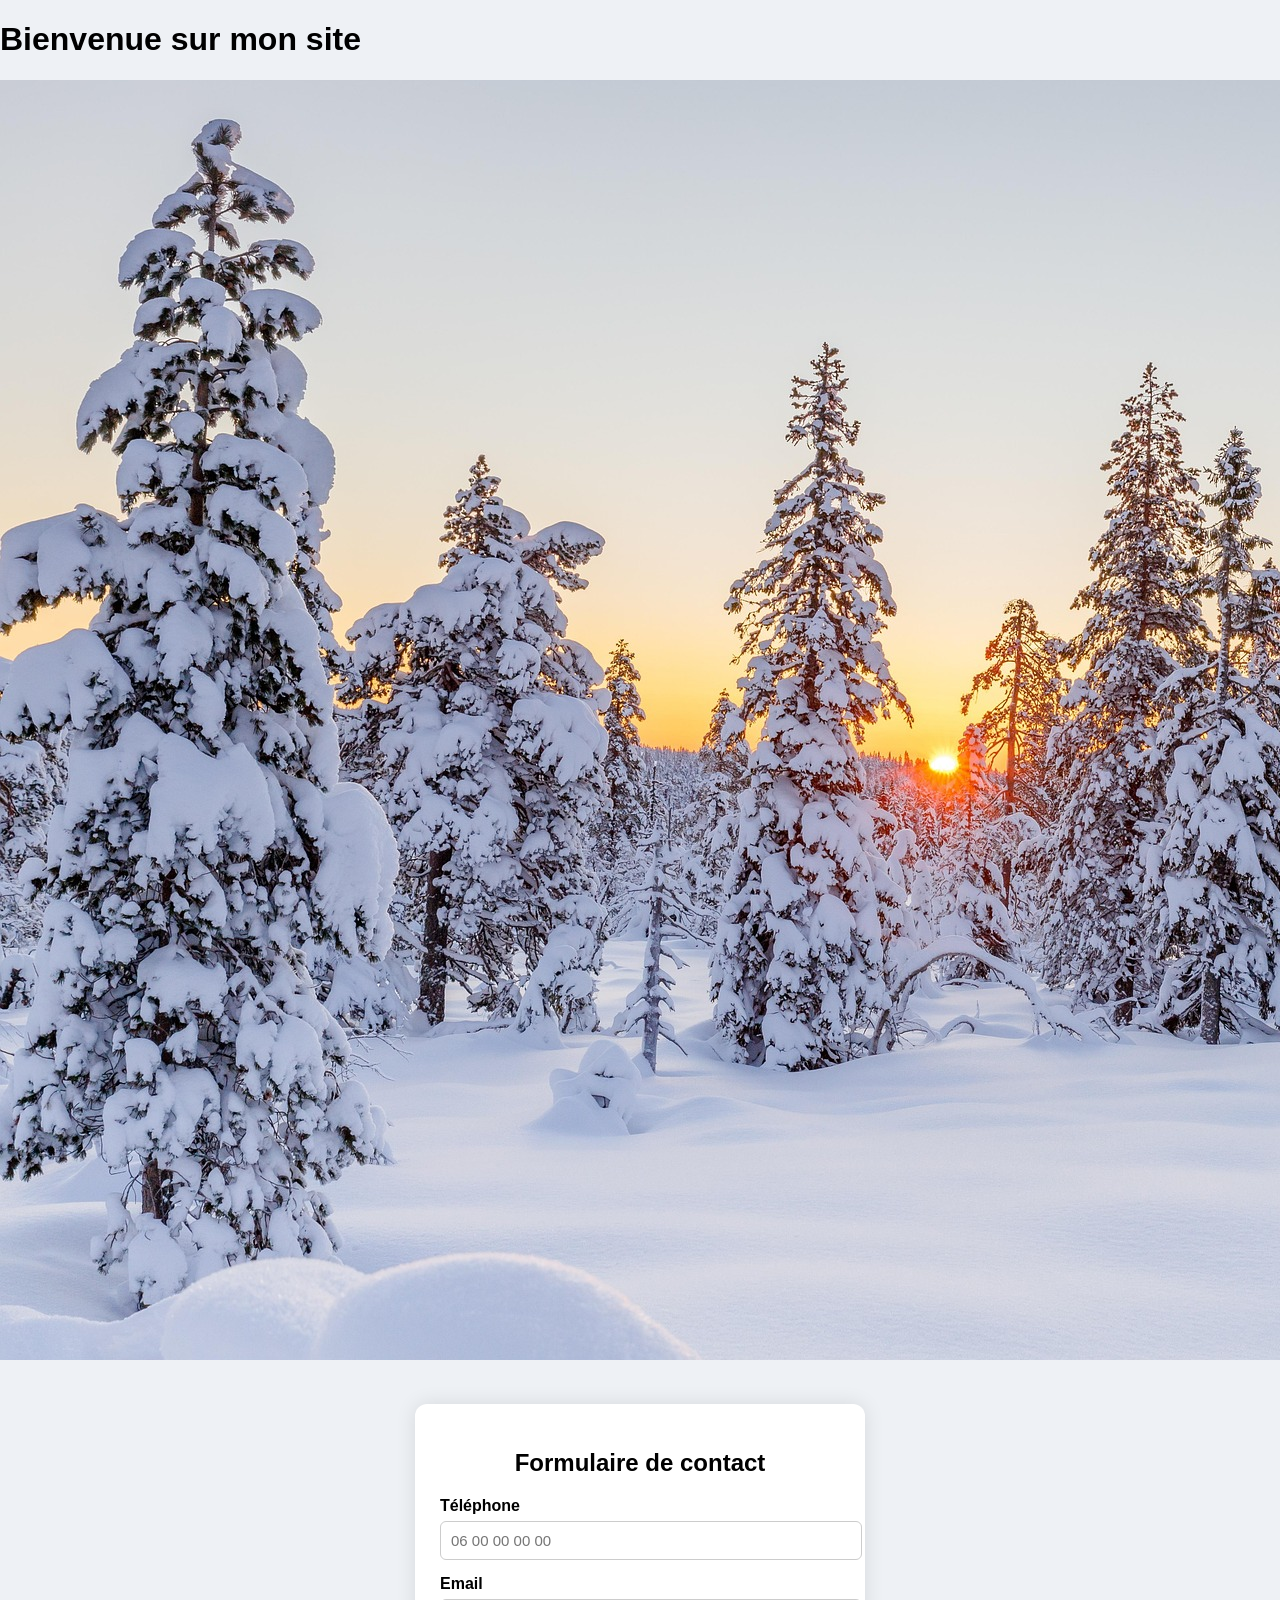
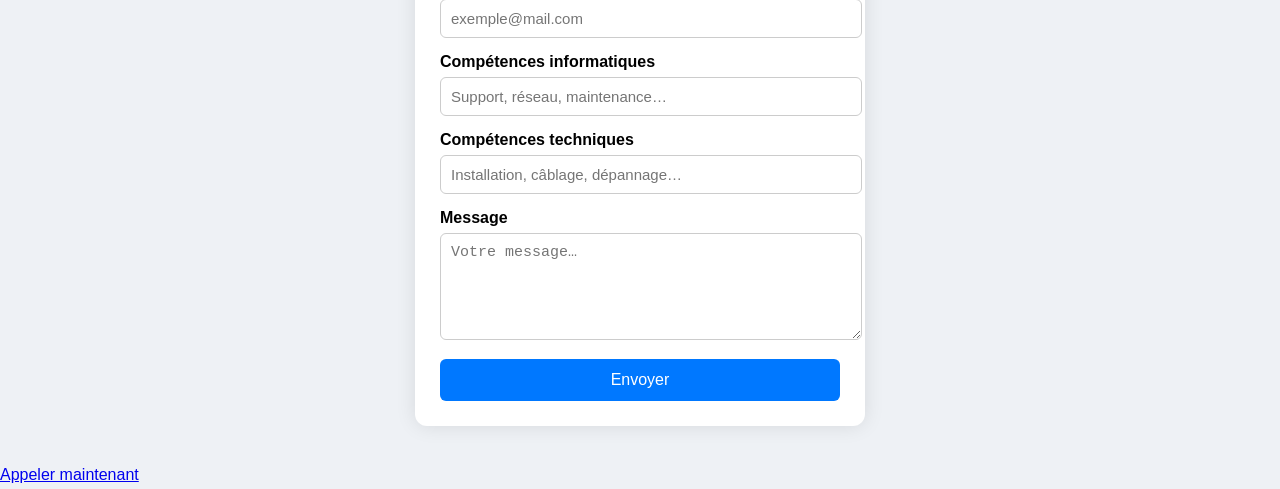
==== index.html @ 2528e54f "Add files via upload" ====
<!DOCTYPE html>
<html lang="fr">
<head>
    <meta charset="UTF-8">
    <meta name="viewport" content="width=device-width, initial-scale=1.0">
    <title>Mon site web</title>

    <!-- Lien vers ton CSS -->
    <link rel="stylesheet" href="style.css">
</head>

<body>

    <!-- HEADER -->
    <header>
        <div class="principale">
            <h1>Bienvenue sur mon site</h1>

            <!-- Image centrée -->
            <img src="2026.jpg" alt="Image du site" class="centre">
        </div>
    </header>

    <!-- FORMULAIRE COMPLET -->
    <section class="formulaire">
        <h2>Formulaire de contact</h2>

        <form action="#" method="post">

            <div class="champ">
                <label for="tel">Téléphone</label>
                <input type="tel" id="tel" name="tel" placeholder="06 00 00 00 00" required>
            </div>

            <div class="champ">
                <label for="email">Email</label>
                <input type="email" id="email" name="email" placeholder="exemple@mail.com" required>
            </div>

            <div class="champ">
                <label for="info">Compétences informatiques</label>
                <input type="text" id="info" name="info" placeholder="Support, réseau, maintenance…" required>
            </div>

            <div class="champ">
                <label for="tech">Compétences techniques</label>
                <input type="text" id="tech" name="tech" placeholder="Installation, câblage, dépannage…" required>
            </div>

            <div class="champ">
                <label for="message">Message</label>
                <textarea id="message" name="message" placeholder="Votre message…" rows="5" required></textarea>
            </div>

            <button type="submit" class="btn">Envoyer</button>

        </form>
    </section>

</body>
</html>
<form action="#" method="get">
<a href="tel:0782192210">Appeler maintenant</a>
---- style.css ----
body {
    margin: 0;
    padding: 0;
    font-family: Arial, sans-serif;
    background: #eef1f5;
}

/* Header */
.top {
    text-align: center;
    padding: 40px 20px;
    background: #0078ff;
    color: white;
}

.top h1 {
    margin: 0;
    font-size: 40px;
}

.top p {
    margin-top: 10px;
    font-size: 18px;
}

/* Formulaire */
.formulaire {
    width: 400px;
    margin: 40px auto;
    background: white;
    padding: 25px;
    border-radius: 12px;
    box-shadow: 0 0 20px rgba(0,0,0,0.1);
}

.formulaire h2 {
    text-align: center;
    margin-bottom: 20px;
}

.champ {
    margin-bottom: 15px;
}

label {
    display: block;
    font-weight: bold;
    margin-bottom: 6px;
}

input, textarea {
    width: 100%;
    padding: 10px;
    border: 1px solid #ccc;
    border-radius: 6px;
    font-size: 15px;
}

.btn {
    width: 100%;
    padding: 12px;
    background: #0078ff;
    color: white;
    border: none;
    border-radius: 6px;
    font-size: 16px;
    cursor: pointer;
}

.btn:hover {
    background: #005fcc;
}
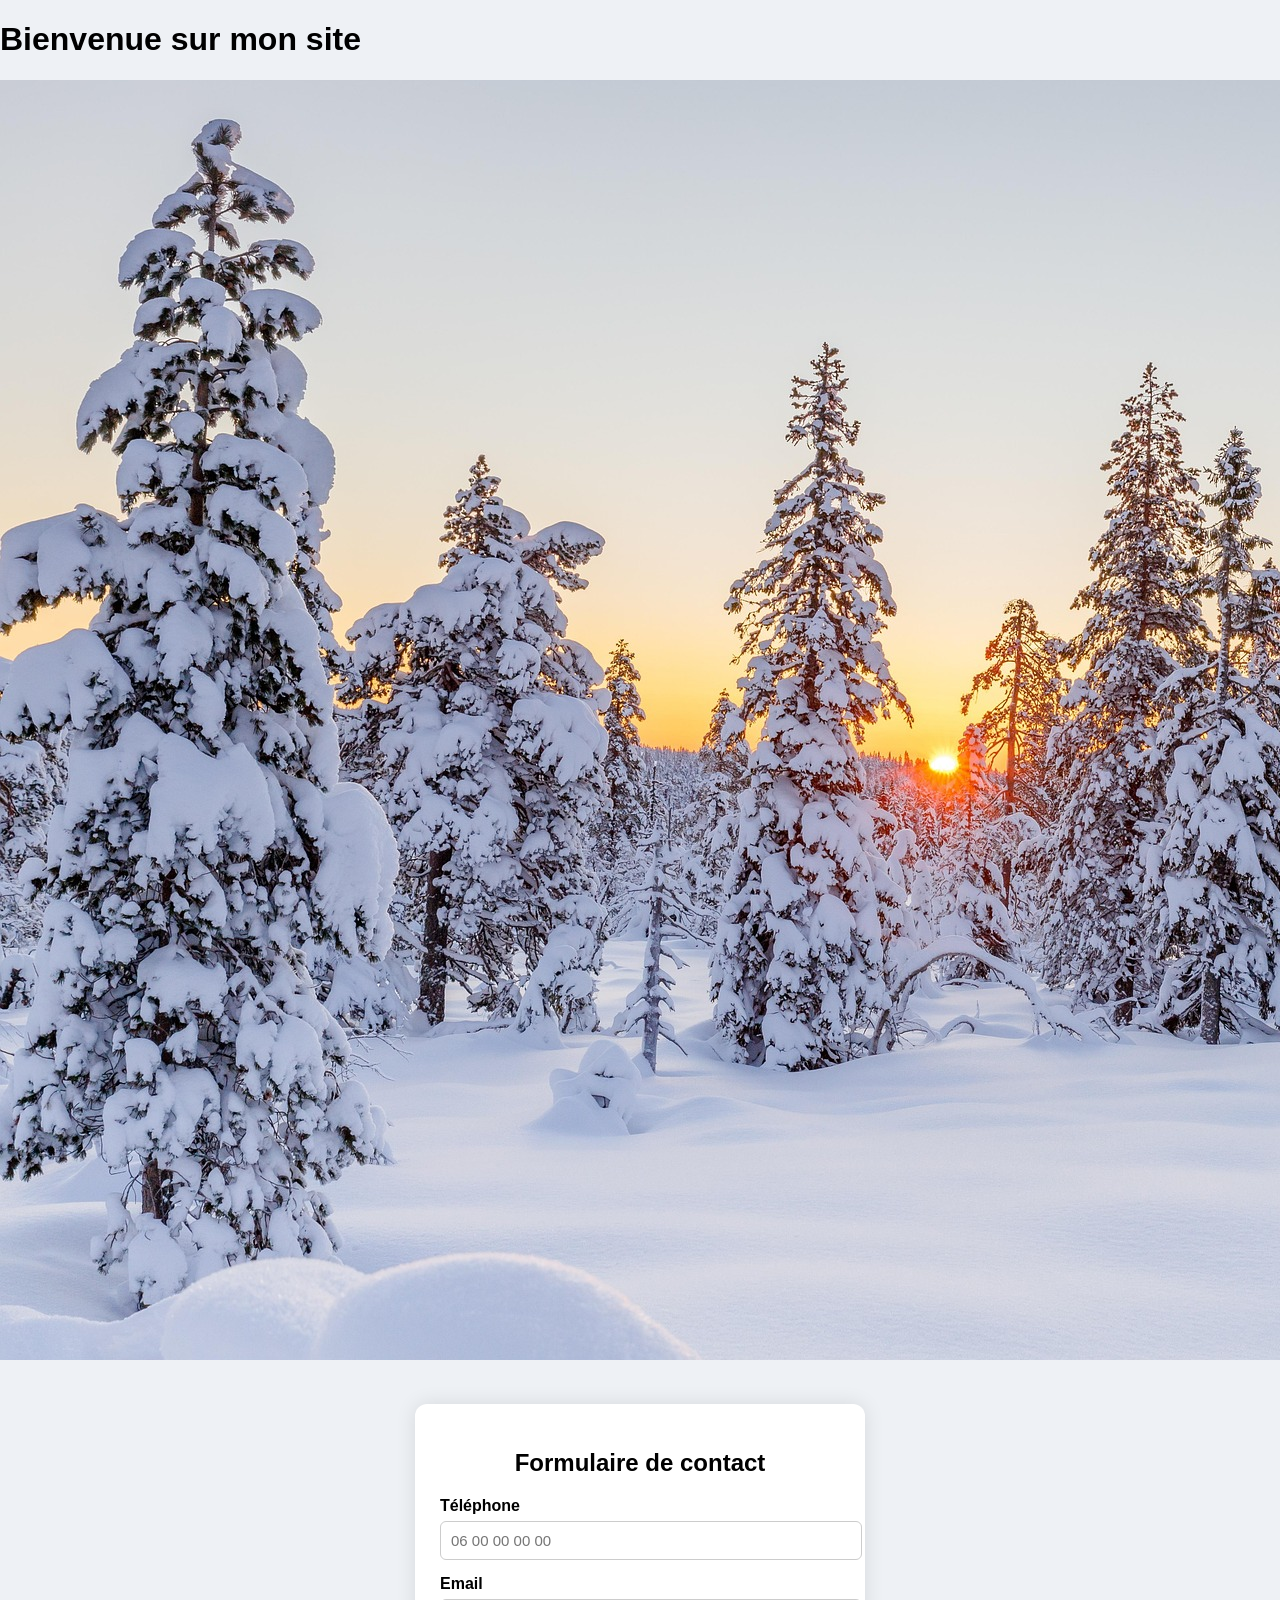
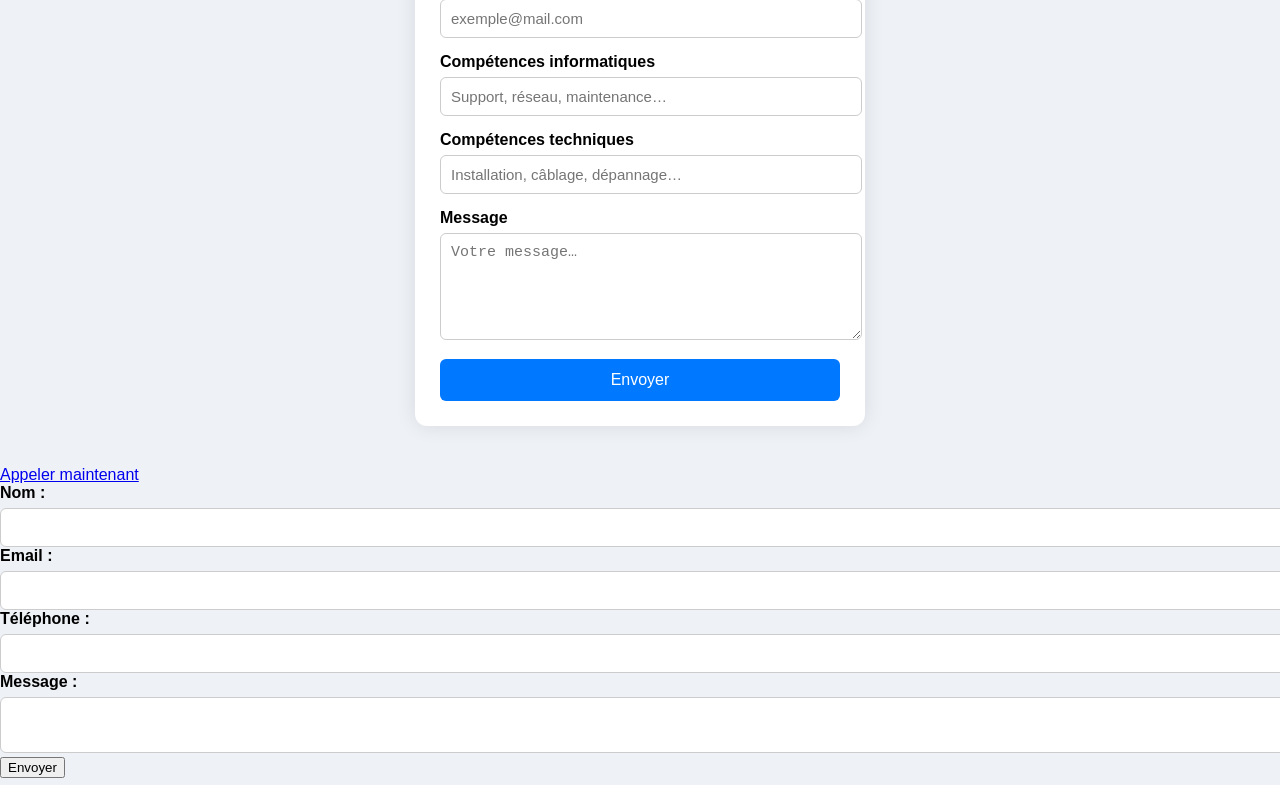
==== commit e19b7837: "Add files via upload" ====
--- a/index.html
+++ b/index.html
@@ -62,3 +62,18 @@
 <form action="#" method="get">
 <a href="tel:0782192210">Appeler maintenant</a>
 
+<form action="https://https://formspree.io/f/xljrlanp" method="POST">
+    <label for="nom">Nom :</label>
+    <input type="text" id="nom" name="nom" required>
+
+    <label for="email">Email :</label>
+    <input type="email" id="email" name="email" required>
+
+    <label for="telephone">Téléphone :</label>
+    <input type="tel" id="telephone" name="telephone" required>
+
+    <label for="message">Message :</label>
+    <textarea id="message" name="message" required></textarea>
+
+    <button type="submit">Envoyer</button>
+</form>
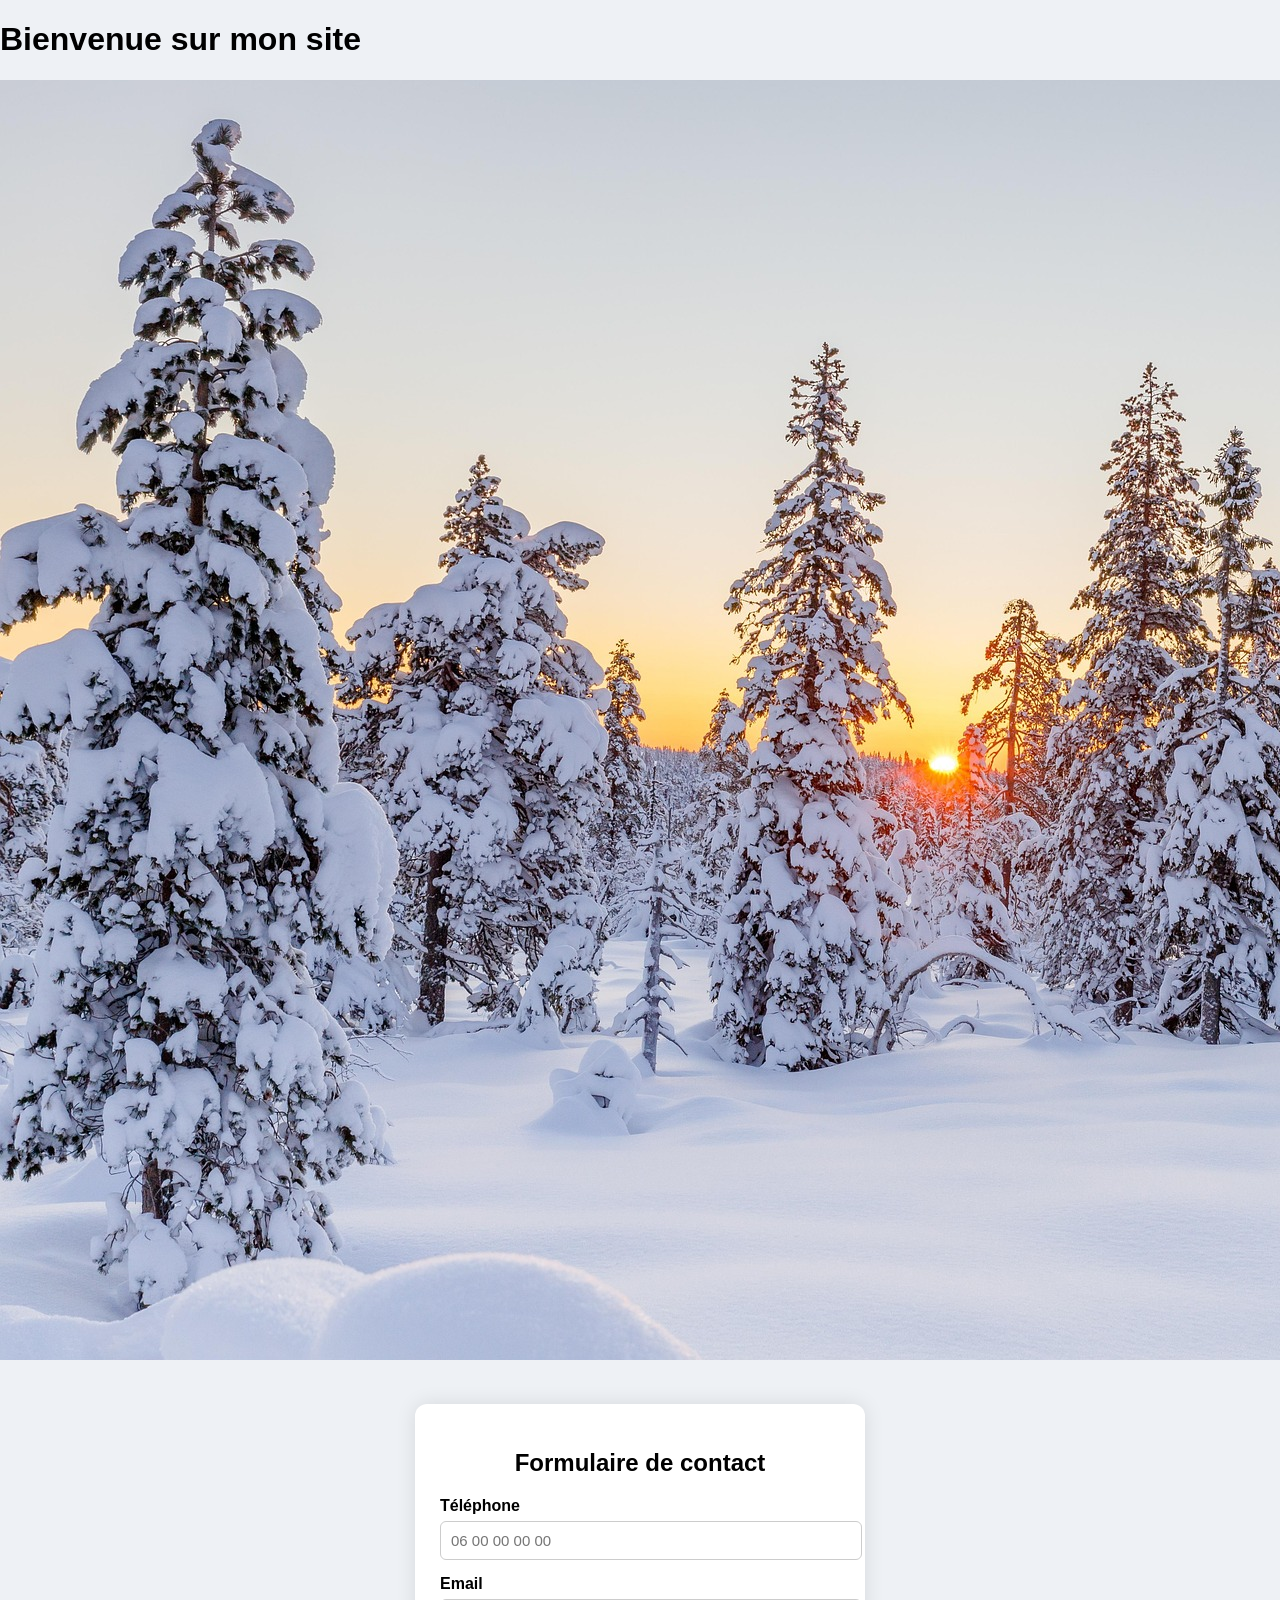
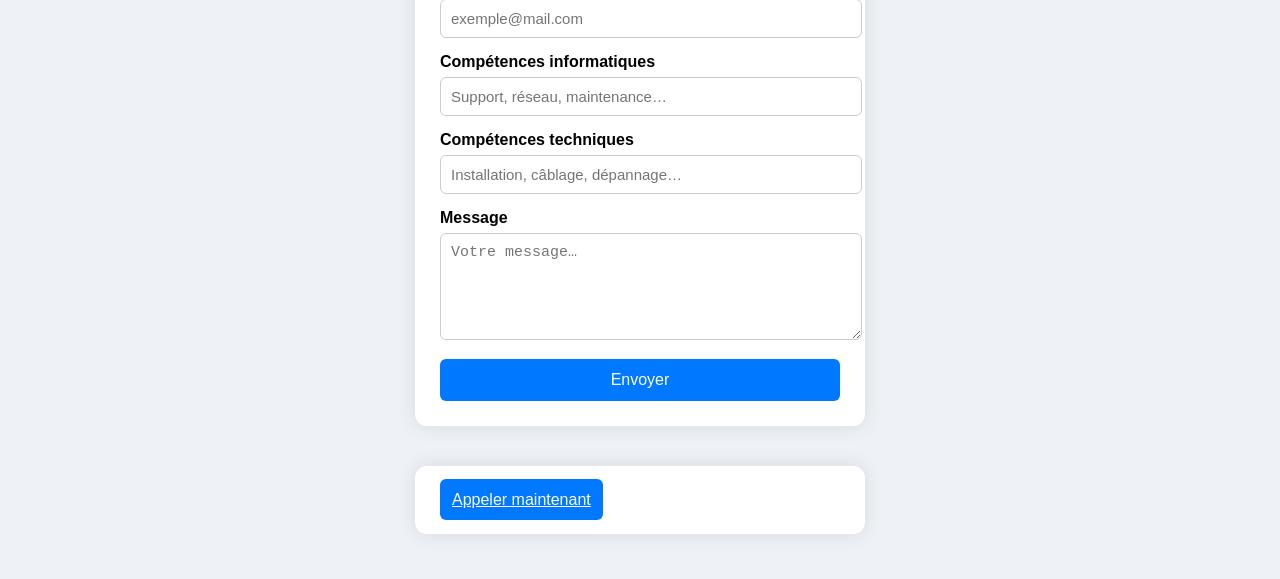
==== commit 7f799bd0: "Add files via upload" ====
--- a/index.html
+++ b/index.html
@@ -5,7 +5,6 @@
     <meta name="viewport" content="width=device-width, initial-scale=1.0">
     <title>Mon site web</title>
 
-    <!-- Lien vers ton CSS -->
     <link rel="stylesheet" href="style.css">
 </head>
 
@@ -16,7 +15,6 @@
         <div class="principale">
             <h1>Bienvenue sur mon site</h1>
 
-            <!-- Image centrée -->
             <img src="2026.jpg" alt="Image du site" class="centre">
         </div>
     </header>
@@ -25,7 +23,7 @@
     <section class="formulaire">
         <h2>Formulaire de contact</h2>
 
-        <form action="#" method="post">
+        <form action="https://formspree.io/f/xljrlanp" method="POST">
 
             <div class="champ">
                 <label for="tel">Téléphone</label>
@@ -57,23 +55,10 @@
         </form>
     </section>
 
+    <!-- BOUTON APPELER -->
+    <section class="formulaire">
+        <a href="tel:0782192210" class="btn">Appeler maintenant</a>
+    </section>
+
 </body>
 </html>
-<form action="#" method="get">
-<a href="tel:0782192210">Appeler maintenant</a>
-
-<form action="https://https://formspree.io/f/xljrlanp" method="POST">
-    <label for="nom">Nom :</label>
-    <input type="text" id="nom" name="nom" required>
-
-    <label for="email">Email :</label>
-    <input type="email" id="email" name="email" required>
-
-    <label for="telephone">Téléphone :</label>
-    <input type="tel" id="telephone" name="telephone" required>
-
-    <label for="message">Message :</label>
-    <textarea id="message" name="message" required></textarea>
-
-    <button type="submit">Envoyer</button>
-</form>
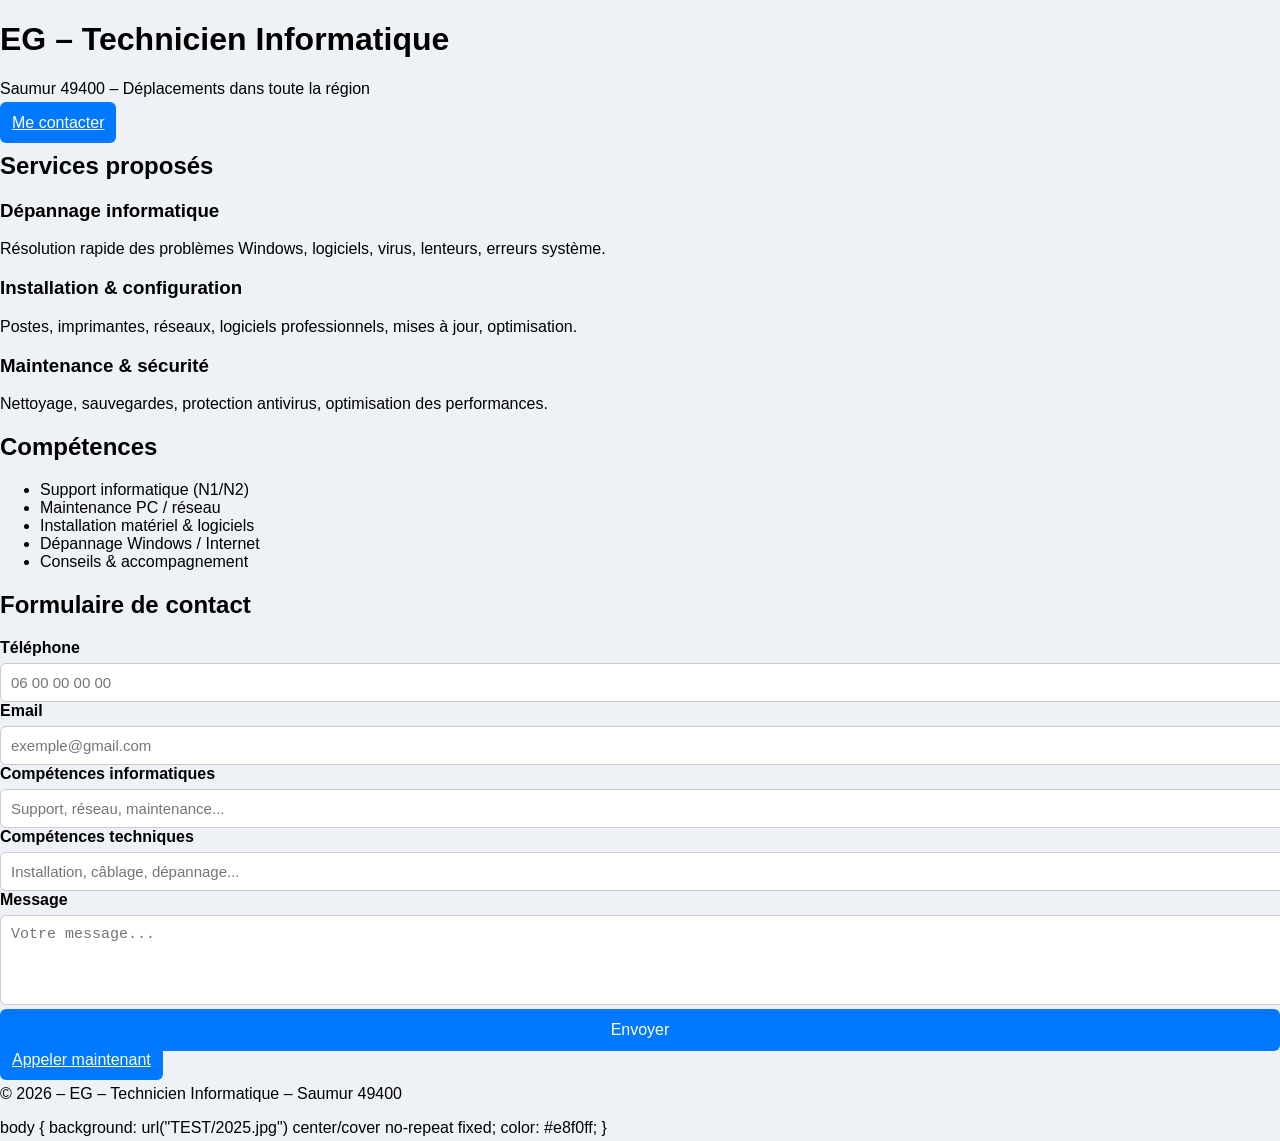
==== commit 4e92ace4: "Add files via upload" ====
--- a/index.html
+++ b/index.html
@@ -3,62 +3,96 @@
 <head>
     <meta charset="UTF-8">
     <meta name="viewport" content="width=device-width, initial-scale=1.0">
-    <title>Mon site web</title>
-
+    <title>EG – Technicien Informatique à Saumur 49400</title>
     <link rel="stylesheet" href="style.css">
 </head>
-
 <body>
 
-    <!-- HEADER -->
-    <header>
-        <div class="principale">
-            <h1>Bienvenue sur mon site</h1>
+    <header class="hero">
+        <div class="hero-bg"></div>
 
-            <img src="2026.jpg" alt="Image du site" class="centre">
-        </div>
+        <h1>EG – Technicien Informatique</h1>
+        <p>Saumur 49400 – Déplacements dans toute la région</p>
+        <a href="#contact" class="btn primary">Me contacter</a>
     </header>
 
-    <!-- FORMULAIRE COMPLET -->
-    <section class="formulaire">
+    <section class="services">
+        <h2>Services proposés</h2>
+
+        <div class="cards">
+
+            <div class="card">
+                <h3>Dépannage informatique</h3>
+                <p>Résolution rapide des problèmes Windows, logiciels, virus, lenteurs, erreurs système.</p>
+            </div>
+
+            <div class="card">
+                <h3>Installation & configuration</h3>
+                <p>Postes, imprimantes, réseaux, logiciels professionnels, mises à jour, optimisation.</p>
+            </div>
+
+            <div class="card">
+                <h3>Maintenance & sécurité</h3>
+                <p>Nettoyage, sauvegardes, protection antivirus, optimisation des performances.</p>
+            </div>
+
+        </div>
+    </section>
+
+    <section class="competences">
+        <h2>Compétences</h2>
+        <ul>
+            <li>Support informatique (N1/N2)</li>
+            <li>Maintenance PC / réseau</li>
+            <li>Installation matériel & logiciels</li>
+            <li>Dépannage Windows / Internet</li>
+            <li>Conseils & accompagnement</li>
+        </ul>
+    </section>
+
+    <section id="contact" class="contact">
         <h2>Formulaire de contact</h2>
 
-        <form action="https://formspree.io/f/xljrlanp" method="POST">
+        <form action="https://formspree.io/f/xljrlanp" method="POST" class="contact-form">
 
-            <div class="champ">
+            <div class="field">
                 <label for="tel">Téléphone</label>
                 <input type="tel" id="tel" name="tel" placeholder="06 00 00 00 00" required>
             </div>
 
-            <div class="champ">
+            <div class="field">
                 <label for="email">Email</label>
-                <input type="email" id="email" name="email" placeholder="exemple@mail.com" required>
+                <input type="email" id="email" name="email" placeholder="exemple@gmail.com" required>
             </div>
 
-            <div class="champ">
+            <div class="field">
                 <label for="info">Compétences informatiques</label>
-                <input type="text" id="info" name="info" placeholder="Support, réseau, maintenance…" required>
+                <input type="text" id="info" name="info" placeholder="Support, réseau, maintenance..." required>
             </div>
 
-            <div class="champ">
+            <div class="field">
                 <label for="tech">Compétences techniques</label>
-                <input type="text" id="tech" name="tech" placeholder="Installation, câblage, dépannage…" required>
+                <input type="text" id="tech" name="tech" placeholder="Installation, câblage, dépannage..." required>
             </div>
 
-            <div class="champ">
+            <div class="field">
                 <label for="message">Message</label>
-                <textarea id="message" name="message" placeholder="Votre message…" rows="5" required></textarea>
+                <textarea id="message" name="message" placeholder="Votre message..." rows="4" required></textarea>
             </div>
 
-            <button type="submit" class="btn">Envoyer</button>
+            <button type="submit" class="btn primary">Envoyer</button>
+        </form>
 
-        </form>
+        <a href="tel:0782192210" class="btn secondary">Appeler maintenant</a>
     </section>
 
-    <!-- BOUTON APPELER -->
-    <section class="formulaire">
-        <a href="tel:0782192210" class="btn">Appeler maintenant</a>
-    </section>
+    <footer>
+        <p>© 2026 – EG – Technicien Informatique – Saumur 49400</p>
+    </footer>
 
 </body>
 </html>
+body {
+    background: url("TEST/2025.jpg") center/cover no-repeat fixed;
+    color: #e8f0ff;
+}
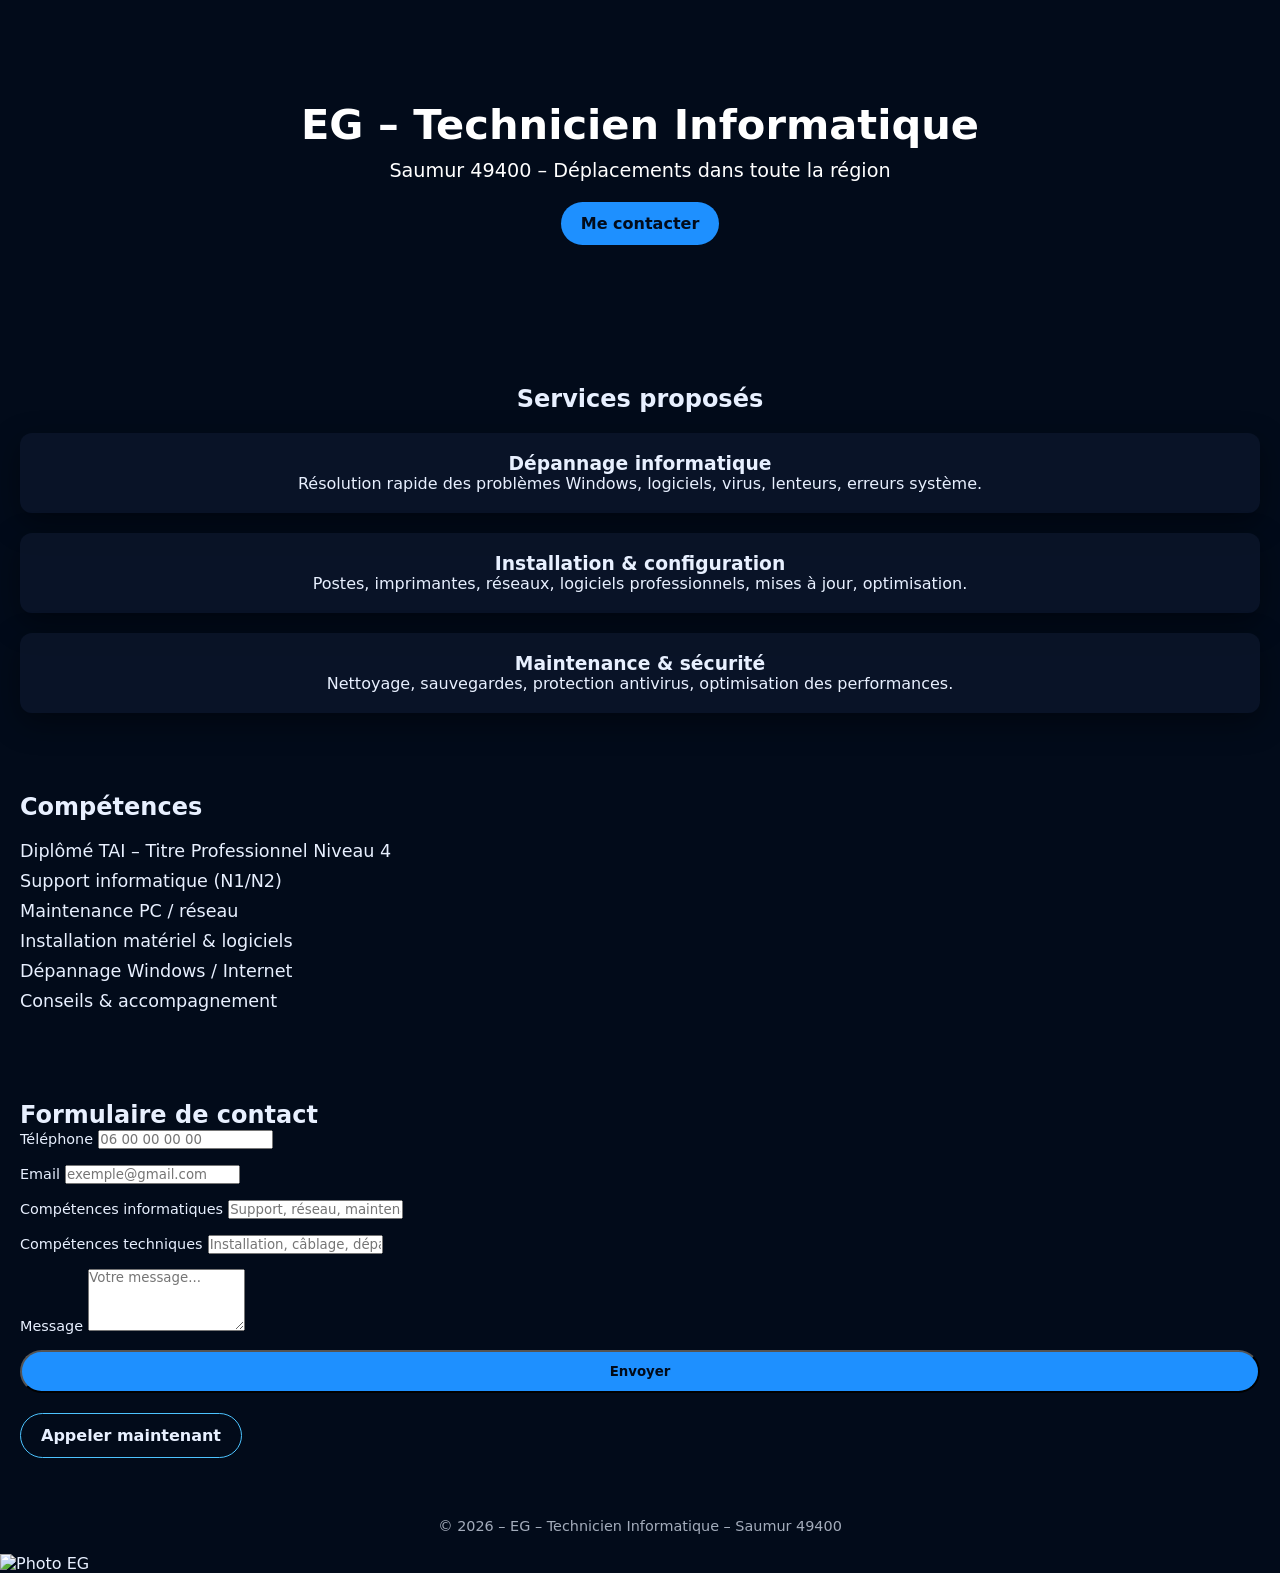
==== commit da059744: "Add files via upload" ====
--- a/index.html
+++ b/index.html
@@ -42,6 +42,7 @@
     <section class="competences">
         <h2>Compétences</h2>
         <ul>
+            <li>Diplômé TAI – Titre Professionnel Niveau 4</li>
             <li>Support informatique (N1/N2)</li>
             <li>Maintenance PC / réseau</li>
             <li>Installation matériel & logiciels</li>
@@ -92,7 +93,6 @@
 
 </body>
 </html>
-body {
-    background: url("TEST/2025.jpg") center/cover no-repeat fixed;
-    color: #e8f0ff;
-}
+<div class="bottom-photo">
+    <img src="2025.jpg" alt="Photo EG">
+</div>
--- a/style.css
+++ b/style.css
@@ -1,72 +1,123 @@
-body {
+* {
     margin: 0;
     padding: 0;
-    font-family: Arial, sans-serif;
-    background: #eef1f5;
+    box-sizing: border-box;
+    font-family: system-ui, sans-serif;
 }
 
-/* Header */
-.top {
-    text-align: center;
-    padding: 40px 20px;
-    background: #0078ff;
-    color: white;
+body {
+    background: #020b1a;
+    color: #e8f0ff;
 }
 
-.top h1 {
-    margin: 0;
-    font-size: 40px;
+/* HERO avec ta photo */
+.hero {
+    position: relative;
+    text-align: center;
+    padding: 100px 20px;
+    color: #ffffff;
 }
 
-.top p {
-    margin-top: 10px;
-    font-size: 18px;
+.hero-bg {
+    position: absolute;
+    inset: 0;
+    background: url("2025.jpg") center/cover no-repeat;
+    filter: brightness(0.45) saturate(1.2);
+    z-index: -1;
 }
 
-/* Formulaire */
-.formulaire {
-    width: 400px;
-    margin: 40px auto;
-    background: white;
-    padding: 25px;
-    border-radius: 12px;
-    box-shadow: 0 0 20px rgba(0,0,0,0.1);
+.hero h1 {
+    font-size: 2.6rem;
+    margin-bottom: 10px;
 }
 
-.formulaire h2 {
-    text-align: center;
+.hero p {
+    font-size: 1.2rem;
     margin-bottom: 20px;
 }
 
-.champ {
-    margin-bottom: 15px;
+/* BUTTONS */
+.btn {
+    display: inline-block;
+    padding: 12px 20px;
+    border-radius: 999px;
+    text-decoration: none;
+    font-weight: 600;
+    transition: 0.2s;
 }
 
-label {
-    display: block;
-    font-weight: bold;
-    margin-bottom: 6px;
+.btn.primary {
+    background: #1e90ff;
+    color: #020b1a;
 }
 
-input, textarea {
-    width: 100%;
-    padding: 10px;
-    border: 1px solid #ccc;
-    border-radius: 6px;
-    font-size: 15px;
-}
-
-.btn {
-    width: 100%;
-    padding: 12px;
-    background: #0078ff;
-    color: white;
-    border: none;
-    border-radius: 6px;
-    font-size: 16px;
-    cursor: pointer;
+.btn.secondary {
+    background: transparent;
+    border: 1px solid #4cc3ff;
+    color: #e8f0ff;
 }
 
 .btn:hover {
-    background: #005fcc;
+    transform: translateY(-2px);
 }
+
+/* SERVICES */
+.services {
+    padding: 40px 20px;
+    text-align: center;
+}
+
+.cards {
+    display: grid;
+    gap: 20px;
+    margin-top: 20px;
+}
+
+.card {
+    background: rgba(10, 20, 40, 0.9);
+    padding: 20px;
+    border-radius: 12px;
+    box-shadow: 0 10px 30px rgba(0,0,0,0.4);
+}
+
+/* COMPETENCES */
+.competences {
+    padding: 40px 20px;
+}
+
+.competences ul {
+    list-style: none;
+    margin-top: 20px;
+}
+
+.competences li {
+    margin-bottom: 10px;
+    font-size: 1.1rem;
+}
+
+/* CONTACT */
+.contact {
+    padding: 40px 20px;
+}
+
+.contact-form {
+    display: flex;
+    flex-direction: column;
+    gap: 15px;
+    margin-bottom: 20px;
+}
+
+.field label {
+    margin-bottom: 5px;
+    font-size: 0.9rem;
+}
+
+
+
+/* FOOTER */
+footer {
+    text-align: center;
+    padding: 20px;
+    font-size: 0.9rem;
+    opacity: 0.7;
+}
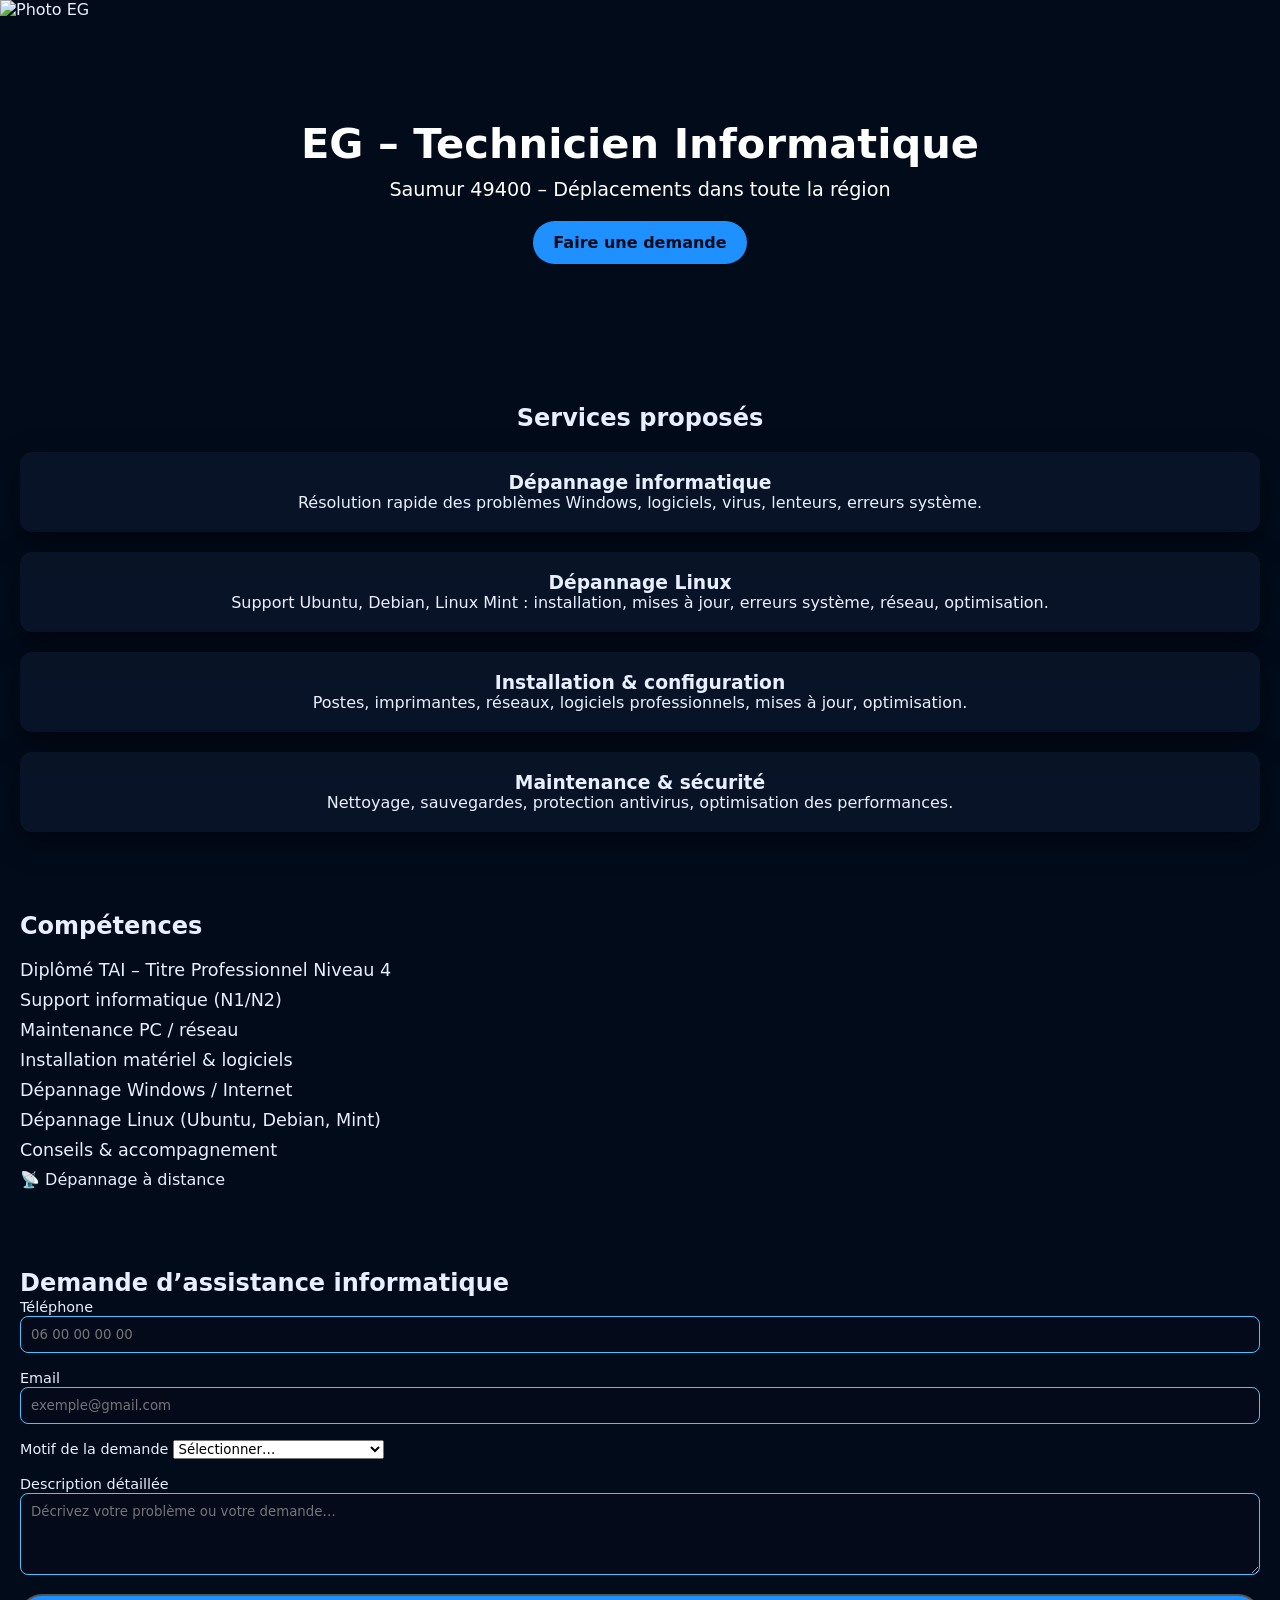
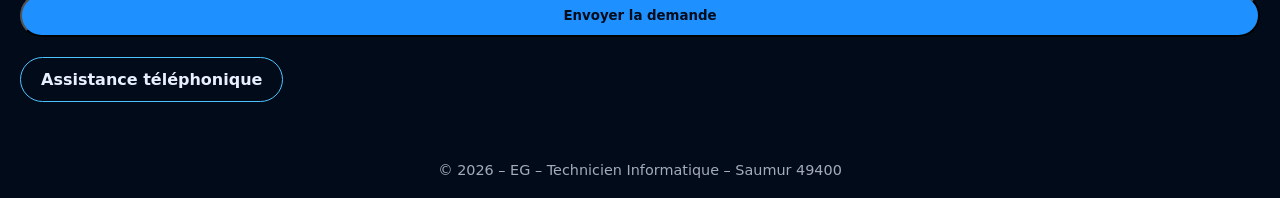
==== commit e2c0dcfd: "Add files via upload" ====
--- a/index.html
+++ b/index.html
@@ -6,16 +6,22 @@
     <title>EG – Technicien Informatique à Saumur 49400</title>
     <link rel="stylesheet" href="style.css">
 </head>
+
 <body>
 
+    <!-- PHOTO EN HAUT -->
+    <div class="top-photo">
+        <img src="2025.jpg" alt="Photo EG">
+    </div>
+
+    <!-- HERO -->
     <header class="hero">
-        <div class="hero-bg"></div>
-
         <h1>EG – Technicien Informatique</h1>
         <p>Saumur 49400 – Déplacements dans toute la région</p>
-        <a href="#contact" class="btn primary">Me contacter</a>
+        <a href="#contact" class="btn primary">Faire une demande</a>
     </header>
 
+    <!-- SERVICES -->
     <section class="services">
         <h2>Services proposés</h2>
 
@@ -24,6 +30,11 @@
             <div class="card">
                 <h3>Dépannage informatique</h3>
                 <p>Résolution rapide des problèmes Windows, logiciels, virus, lenteurs, erreurs système.</p>
+            </div>
+
+            <div class="card">
+                <h3>Dépannage Linux</h3>
+                <p>Support Ubuntu, Debian, Linux Mint : installation, mises à jour, erreurs système, réseau, optimisation.</p>
             </div>
 
             <div class="card">
@@ -39,20 +50,35 @@
         </div>
     </section>
 
+    <!-- COMPETENCES + DÉPANNAGE À DISTANCE -->
     <section class="competences">
         <h2>Compétences</h2>
-        <ul>
-            <li>Diplômé TAI – Titre Professionnel Niveau 4</li>
-            <li>Support informatique (N1/N2)</li>
-            <li>Maintenance PC / réseau</li>
-            <li>Installation matériel & logiciels</li>
-            <li>Dépannage Windows / Internet</li>
-            <li>Conseils & accompagnement</li>
-        </ul>
+
+        <div class="comp-grid">
+
+            <!-- COLONNE GAUCHE -->
+            <ul class="comp-list">
+                <li>Diplômé TAI – Titre Professionnel Niveau 4</li>
+                <li>Support informatique (N1/N2)</li>
+                <li>Maintenance PC / réseau</li>
+                <li>Installation matériel & logiciels</li>
+                <li>Dépannage Windows / Internet</li>
+                <li>Dépannage Linux (Ubuntu, Debian, Mint)</li>
+                <li>Conseils & accompagnement</li>
+            </ul>
+
+            <!-- COLONNE DROITE : DÉPANNAGE À DISTANCE -->
+            <div class="remote-box">
+                <span class="remote-icon">📡</span>
+                <span>Dépannage à distance</span>
+            </div>
+
+        </div>
     </section>
 
+    <!-- FORMULAIRE GLPI -->
     <section id="contact" class="contact">
-        <h2>Formulaire de contact</h2>
+        <h2>Demande d’assistance informatique</h2>
 
         <form action="https://formspree.io/f/xljrlanp" method="POST" class="contact-form">
 
@@ -67,32 +93,37 @@
             </div>
 
             <div class="field">
-                <label for="info">Compétences informatiques</label>
-                <input type="text" id="info" name="info" placeholder="Support, réseau, maintenance..." required>
+                <label for="motif">Motif de la demande</label>
+                <select id="motif" name="motif" required>
+                    <option value="">Sélectionner…</option>
+                    <option>Dépannage Windows</option>
+                    <option>Dépannage Linux</option>
+                    <option>Dépannage à distance</option>
+                    <option>Problème Internet / Wi-Fi</option>
+                    <option>Installation matériel</option>
+                    <option>Installation logiciel</option>
+                    <option>Ordinateur lent / erreurs</option>
+                    <option>Virus / sécurité</option>
+                    <option>Conseils / accompagnement</option>
+                    <option>Autre demande</option>
+                </select>
             </div>
 
             <div class="field">
-                <label for="tech">Compétences techniques</label>
-                <input type="text" id="tech" name="tech" placeholder="Installation, câblage, dépannage..." required>
+                <label for="message">Description détaillée</label>
+                <textarea id="message" name="message" placeholder="Décrivez votre problème ou votre demande…" rows="4" required></textarea>
             </div>
 
-            <div class="field">
-                <label for="message">Message</label>
-                <textarea id="message" name="message" placeholder="Votre message..." rows="4" required></textarea>
-            </div>
-
-            <button type="submit" class="btn primary">Envoyer</button>
+            <button type="submit" class="btn primary">Envoyer la demande</button>
         </form>
 
-        <a href="tel:0782192210" class="btn secondary">Appeler maintenant</a>
+        <a href="tel:0782192210" class="btn secondary">Assistance téléphonique</a>
     </section>
 
+    <!-- FOOTER -->
     <footer>
         <p>© 2026 – EG – Technicien Informatique – Saumur 49400</p>
     </footer>
 
 </body>
 </html>
-<div class="bottom-photo">
-    <img src="2025.jpg" alt="Photo EG">
-</div>
--- a/style.css
+++ b/style.css
@@ -21,7 +21,7 @@
 .hero-bg {
     position: absolute;
     inset: 0;
-    background: url("2025.jpg") center/cover no-repeat;
+    background: url("images/futuriste.jpg") center/cover no-repeat;
     filter: brightness(0.45) saturate(1.2);
     z-index: -1;
 }
@@ -112,7 +112,15 @@
     font-size: 0.9rem;
 }
 
-
+.field input,
+.field textarea {
+    width: 100%;
+    padding: 10px;
+    border-radius: 8px;
+    border: 1px solid #4cc3ff;
+    background: rgba(5, 10, 25, 0.9);
+    color: #e8f0ff;
+}
 
 /* FOOTER */
 footer {
@@ -121,3 +129,16 @@
     font-size: 0.9rem;
     opacity: 0.7;
 }
+.bottom-photo {
+    text-align: center;
+    margin: 40px 0;
+}
+
+.bottom-photo img {
+    width: 180px;
+    height: 180px;
+    object-fit: cover;
+    border-radius: 12px;
+    border: 3px solid #1e90ff;
+    box-shadow: 0 0 20px rgba(0, 150, 255, 0.4);
+}
